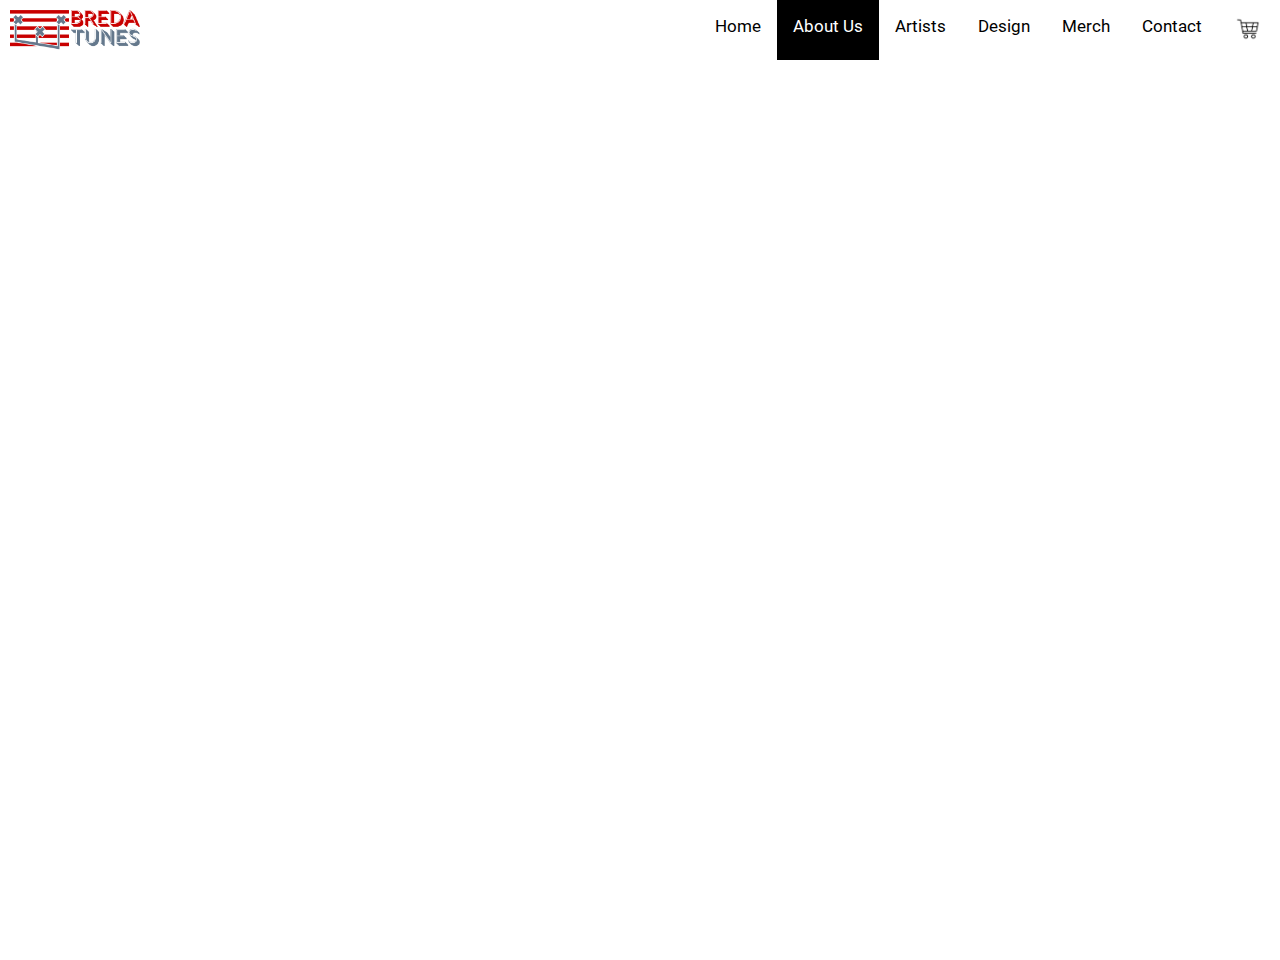
==== 2AboutUs.html @ 98f0d622 "all of em" ====
<!DOCTYPE html>
<html lang="en">

<head>
  <link rel="stylesheet" href="css/bootstrap.css">
  <link rel="stylesheet" href="css/style.css">
  <meta charset="UTF-8">
  <meta name="viewport" content="width=device-width, initial-scale=1.0">
  <meta http-equiv="X-UA-Compatible" content="ie=edge">
  <title>PR5</title>

</head>

<body>
  <header>
    <nav>

      <img src="images/bredatunes.png" class="logo" />
      <div class="topnav" id="myTopnav">
        <a href="#home">Home</a>
        <a href="#aboutus" class="active">About Us</a>
        <a href="#artists">Artists</a>
        <a href="#design">Design</a>
        <a href="#merch">Merch</a>
        <a href="#contact">Contact</a>
        <a href="#cart"><img src="images/cart.png" class="cart"></a>
        <a href="javascript:void(0);" class="icon" onclick="myFunction()">
          <i class="fa fa-bars"></i>
        </a>
      </div>
    </nav>
  </header>




 
  <script src="js/bootstrap.bundle.js"></script>
  <section></section>
</body>

</html>
---- css/style.css ----
@font-face {
  font-family: Roboto;
  src: url("../fonts/Roboto-Regular.ttf");
  font-weight: 400;
}

body {
  font-family: Roboto;

}

nav {
  display: flex;
  justify-content: space-between;
}

.logo {
  height: 60px;
  width: auto;
  padding-left: 10px;
  padding-top: 10px;
  padding-bottom: 10px;
}

a .cart {
  width: 30px;
  
}

.topnav {
  display: flex;
  flex-direction: row;
  background-color: #ffffff;
  overflow: hidden;
}

/* Style the links inside the navigation bar */
.topnav a {
  color: #000000;
  text-align: center;
  padding: 14px 16px;
  text-decoration: none;
  font-size: 17px;

}

/* Change the color of links on hover */
.topnav a:hover {
  background-color: #ddd;
  color: #C80000;
}

/* Add an active class to highlight the current page */
.topnav a.active {
  background-color: #000000;
  color: white;
}

/* Hide the link that should open and close the topnav on small screens */
.topnav .icon {
  display: none;
}

section {
  height: 100vh;
  background-image: url("LatestRelease1.jpeg");
  background-size: cover;
  background-attachment: fixed;
  
}

.image_2 {
  background-image: url("LatestRelease2.jpeg");
}

.image_3 {
  background-image: url("LatestRelease3.jpeg");
}
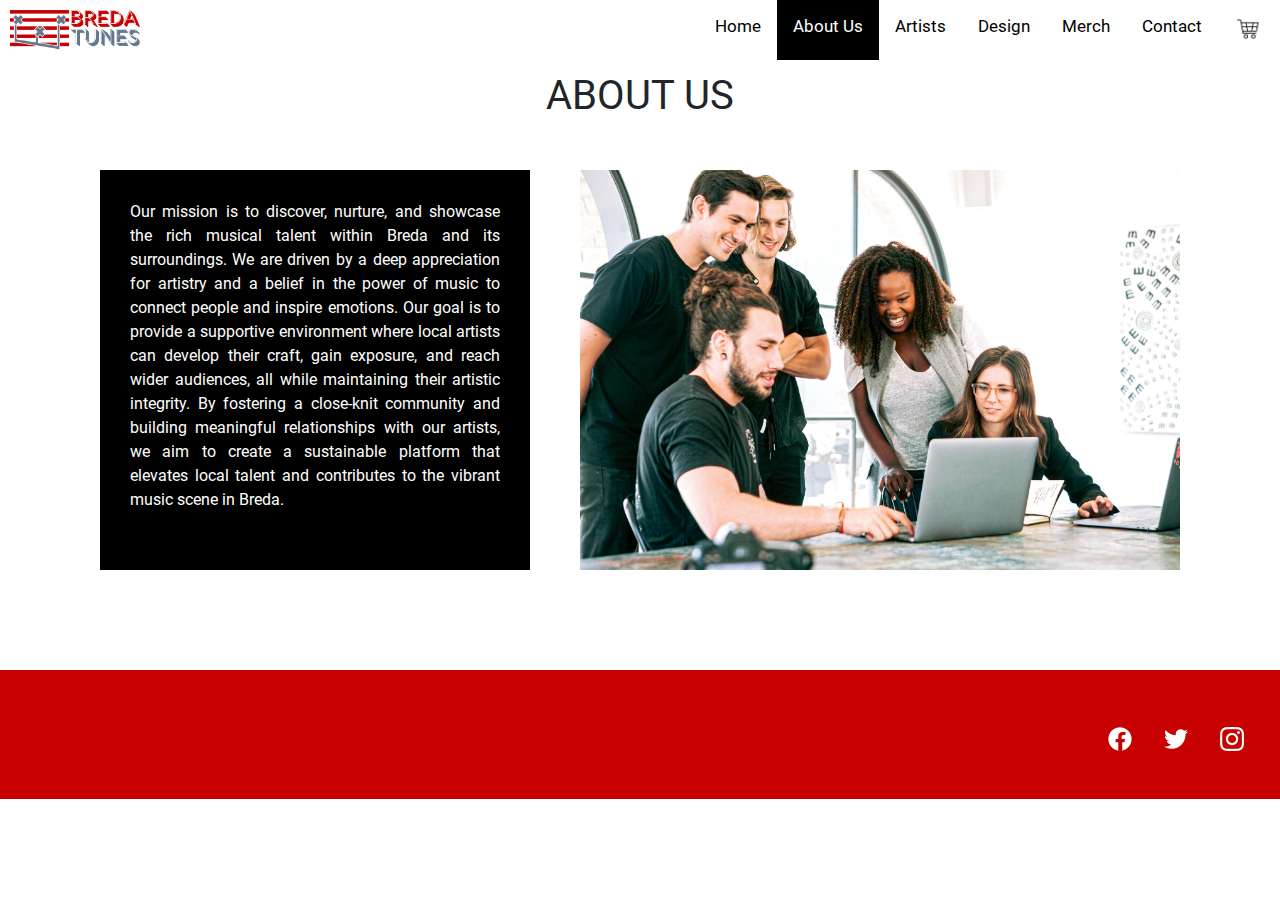
==== commit 1f8dc129: "about page done" ====
--- a/2AboutUs.html
+++ b/2AboutUs.html
@@ -1,42 +1,72 @@
 <!DOCTYPE html>
 <html lang="en">
+  <head>
+    <link rel="stylesheet" href="css/bootstrap.css" />
+    <link rel="stylesheet" href="css/aboutus.css" />
+    <meta charset="UTF-8" />
+    <meta name="viewport" content="width=device-width, initial-scale=1.0" />
+    <meta http-equiv="X-UA-Compatible" content="ie=edge" />
+    <title>PR5</title>
+  </head>
 
-<head>
-  <link rel="stylesheet" href="css/bootstrap.css">
-  <link rel="stylesheet" href="css/style.css">
-  <meta charset="UTF-8">
-  <meta name="viewport" content="width=device-width, initial-scale=1.0">
-  <meta http-equiv="X-UA-Compatible" content="ie=edge">
-  <title>PR5</title>
+  <body>
+    <header>
+      <nav>
+        <img src="images/bredatunes.png" class="logo" />
+        <div class="topnav" id="myTopnav">
+          <a href="index.html">Home</a>
+          <a href="2AboutUs.html" class="active">About Us</a>
+          <a href="3Artists.html">Artists</a>
+          <a href="4Design.html">Design</a>
+          <a href="5Merch.html">Merch</a>
+          <a href="6Contact.html">Contact</a>
+          <a href="#cart"><img src="images/cart.png" class="cart" /></a>
+          <a href="javascript:void(0);" class="icon" onclick="myFunction()">
+            <i class="fa fa-bars"></i>
+          </a>
+        </div>
+      </nav>
+    </header>
 
-</head>
+    <h1 class="heading">About Us</h1>
 
-<body>
-  <header>
-    <nav>
+    <div class="mission-container">
+      <div class="mission-text">
+        <p>
+          Our mission is to discover, nurture, and showcase the rich musical
+          talent within Breda and its surroundings. We are driven by a deep
+          appreciation for artistry and a belief in the power of music to
+          connect people and inspire emotions. Our goal is to provide a
+          supportive environment where local artists can develop their craft,
+          gain exposure, and reach wider audiences, all while maintaining their
+          artistic integrity. By fostering a close-knit community and building
+          meaningful relationships with our artists, we aim to create a
+          sustainable platform that elevates local talent and contributes to the
+          vibrant music scene in Breda.
+        </p>
+      </div>
 
-      <img src="images/bredatunes.png" class="logo" />
-      <div class="topnav" id="myTopnav">
-        <a href="#home">Home</a>
-        <a href="#aboutus" class="active">About Us</a>
-        <a href="#artists">Artists</a>
-        <a href="#design">Design</a>
-        <a href="#merch">Merch</a>
-        <a href="#contact">Contact</a>
-        <a href="#cart"><img src="images/cart.png" class="cart"></a>
-        <a href="javascript:void(0);" class="icon" onclick="myFunction()">
-          <i class="fa fa-bars"></i>
-        </a>
+      <div class="mission-image">
+        <img src="images/mission image.jpeg" alt="Photo of people working" />
       </div>
-    </nav>
-  </header>
+    </div>
 
-
-
-
- 
-  <script src="js/bootstrap.bundle.js"></script>
-  <section></section>
-</body>
-
-</html>+    <footer>
+      <div class="footer-content">
+        <div class="socials">
+          <a href="https://www.facebook.com/" target="_blank">
+            <img src="images/facebook logo.png" alt="facebook logo"
+          /></a>
+          <a href="https://twitter.com" target="_blank">
+            <img src="images/twitter logo.png" alt="twitter logo"
+          /></a>
+          <a href="https://instagram.com" target="_blank">
+            <img src="images/instagram logo.png" alt="instagram logo"
+          /></a>
+        </div>
+      </div>
+    </footer>
+    <script src="js/bootstrap.bundle.js"></script>
+    <section></section>
+  </body>
+</html>
--- a/css/aboutus.css
+++ b/css/aboutus.css
@@ -0,0 +1,120 @@
+@font-face {
+  font-family: Roboto;
+  src: url("../fonts/Roboto-Regular.ttf");
+  font-weight: 400;
+}
+
+body {
+  font-family: Roboto;
+  position: relative;
+  min-height: 100vh;
+}
+
+nav {
+  display: flex;
+  justify-content: space-between;
+}
+
+.logo {
+  height: 60px;
+  width: auto;
+  padding-left: 10px;
+  padding-top: 10px;
+  padding-bottom: 10px;
+}
+
+a .cart {
+  width: 30px;
+}
+
+.topnav {
+  display: flex;
+  flex-direction: row;
+  background-color: #ffffff;
+  overflow: hidden;
+}
+
+/* Style the links inside the navigation bar */
+.topnav a {
+  color: #000000;
+  text-align: center;
+  padding: 14px 16px;
+  text-decoration: none;
+  font-size: 17px;
+}
+
+/* Change the color of links on hover */
+.topnav a:hover {
+  background-color: #ddd;
+  color: #c80000;
+}
+
+/* Add an active class to highlight the current page */
+.topnav a.active {
+  background-color: #000000;
+  color: white;
+}
+
+/* Hide the link that should open and close the topnav on small screens */
+.topnav .icon {
+  display: none;
+}
+
+/* Page content */
+
+.heading {
+  text-transform: uppercase;
+  text-align: center;
+  margin-top: 12px;
+  margin-bottom: 12px;
+}
+
+.mission-container {
+  display: flex;
+  margin: 50px 100px;
+  margin-bottom: 100px;
+}
+
+.mission-text {
+  text-align: center;
+  margin-right: 50px;
+  padding: 30px;
+  text-align: justify;
+  background-color: #000000;
+  color: #ffffff;
+}
+
+.mission-image img {
+  width: 600px;
+  /* height: 100%; */
+}
+/* Footer */
+
+footer {
+  background: #c80000;
+  height: auto;
+  width: 100vw;
+  padding-top: 40px;
+  color: #ffffff;
+}
+
+.footer-content {
+  display: flex;
+  align-items: center;
+  justify-content: flex-end;
+  flex-direction: row;
+  text-align: center;
+}
+
+.socials {
+  list-style: none;
+  display: flex;
+  align-items: center;
+  justify-content: center;
+  margin: 1rem 0 3rem 0;
+  margin-right: 20px;
+}
+.socials a {
+  margin: 0 16px;
+  text-decoration: none;
+}
